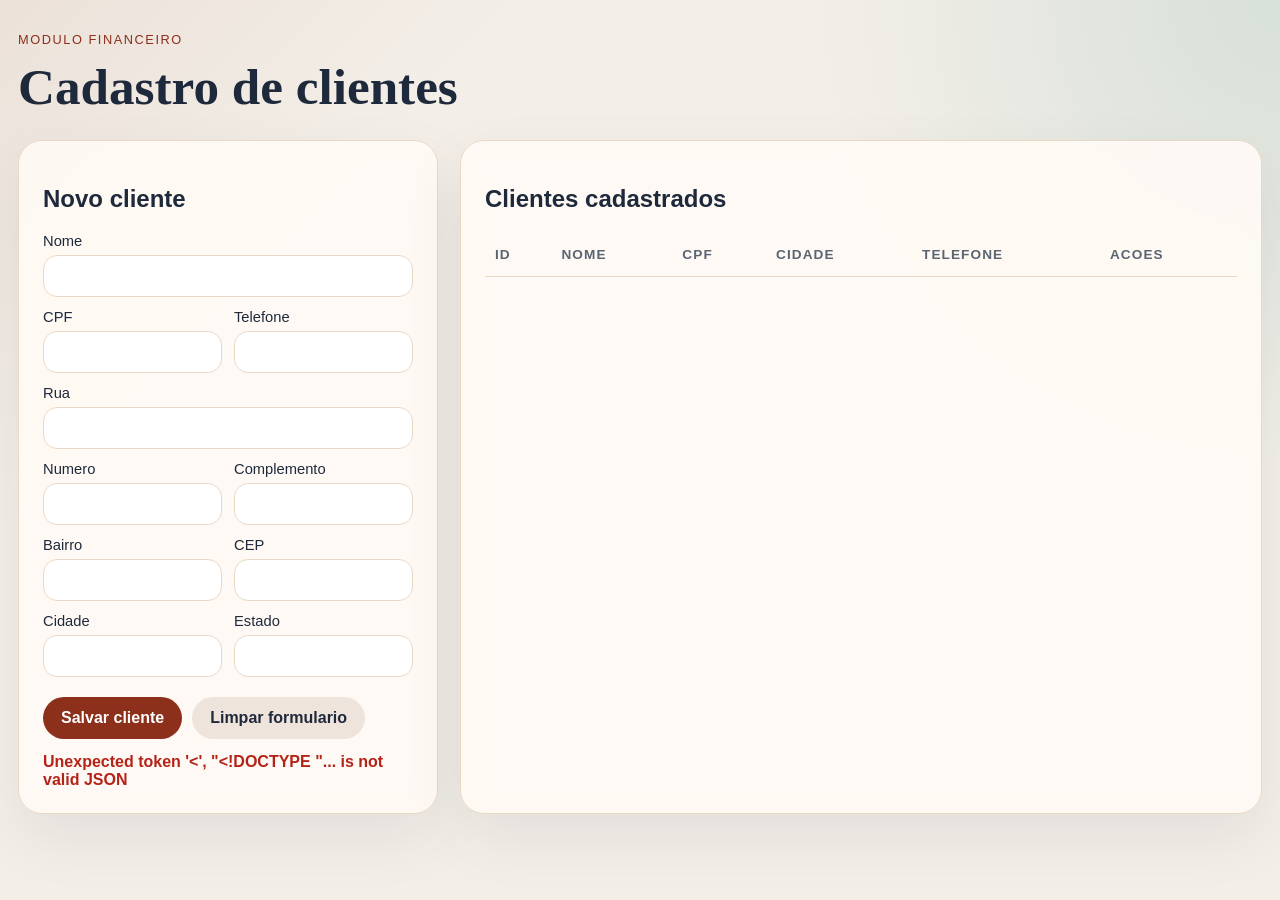
==== src/main/resources/static/clientes.html @ 029f048d "Integração do Banco de Dados na API" ====
<!DOCTYPE html>
<html lang="pt-BR">
<head>
    <meta charset="UTF-8">
    <meta name="viewport" content="width=device-width, initial-scale=1.0">
    <title>CRUD de Clientes</title>
    <style>
        :root {
            --bg: #f3efe8;
            --surface: rgba(255, 250, 245, 0.92);
            --surface-strong: #fff;
            --ink: #1e293b;
            --accent: #8c2f1b;
            --accent-soft: #d9b7a7;
            --ok: #0f766e;
            --danger: #b42318;
            --line: #ead8c6;
        }

        * { box-sizing: border-box; }

        body {
            margin: 0;
            font-family: "Trebuchet MS", Verdana, sans-serif;
            color: var(--ink);
            background:
                linear-gradient(135deg, rgba(140, 47, 27, 0.07), transparent 25%),
                radial-gradient(circle at right top, rgba(15, 118, 110, 0.12), transparent 30%),
                var(--bg);
            min-height: 100vh;
        }

        main {
            max-width: 1280px;
            margin: 0 auto;
            padding: 32px 18px 64px;
        }

        .header {
            margin-bottom: 24px;
        }

        .eyebrow {
            color: var(--accent);
            text-transform: uppercase;
            letter-spacing: .12em;
            font-size: .8rem;
            margin-bottom: 10px;
        }

        h1 {
            margin: 0;
            font-family: Georgia, serif;
            font-size: clamp(2rem, 4vw, 3.3rem);
        }

        .layout {
            display: grid;
            grid-template-columns: minmax(320px, 420px) 1fr;
            gap: 22px;
        }

        .panel {
            background: var(--surface);
            border: 1px solid var(--line);
            border-radius: 24px;
            padding: 24px;
            box-shadow: 0 24px 60px rgba(30, 41, 59, 0.08);
            backdrop-filter: blur(8px);
        }

        form {
            display: grid;
            gap: 12px;
        }

        .grid {
            display: grid;
            grid-template-columns: repeat(2, minmax(0, 1fr));
            gap: 12px;
        }

        label {
            display: grid;
            gap: 6px;
            font-size: .92rem;
        }

        input {
            width: 100%;
            padding: 12px 14px;
            border-radius: 14px;
            border: 1px solid var(--line);
            background: var(--surface-strong);
            font: inherit;
        }

        input:focus {
            outline: 2px solid rgba(140, 47, 27, 0.18);
            border-color: var(--accent);
        }

        .actions {
            display: flex;
            gap: 10px;
            flex-wrap: wrap;
            margin-top: 8px;
        }

        button {
            border: 0;
            border-radius: 999px;
            padding: 12px 18px;
            cursor: pointer;
            font: inherit;
            font-weight: 700;
        }

        button[type="submit"] {
            background: var(--accent);
            color: #fff;
        }

        button[type="button"] {
            background: #efe4dc;
            color: var(--ink);
        }

        table {
            width: 100%;
            border-collapse: collapse;
            margin-top: 14px;
        }

        th, td {
            padding: 14px 10px;
            border-bottom: 1px solid var(--line);
            text-align: left;
            vertical-align: top;
        }

        th {
            font-size: .85rem;
            text-transform: uppercase;
            letter-spacing: .08em;
            color: #5a6572;
        }

        .table-actions {
            display: flex;
            gap: 8px;
            flex-wrap: wrap;
        }

        .small {
            padding: 8px 12px;
            font-size: .88rem;
        }

        .small.delete {
            background: #fee4e2;
            color: var(--danger);
        }

        .status {
            margin-top: 14px;
            min-height: 24px;
            font-weight: 700;
        }

        .status.ok { color: var(--ok); }
        .status.error { color: var(--danger); }

        @media (max-width: 960px) {
            .layout {
                grid-template-columns: 1fr;
            }
        }

        @media (max-width: 640px) {
            .grid {
                grid-template-columns: 1fr;
            }

            th:nth-child(4),
            td:nth-child(4),
            th:nth-child(5),
            td:nth-child(5) {
                display: none;
            }
        }
    </style>
</head>
<body>
<main>
    <div class="header">
        <div class="eyebrow">Modulo Financeiro</div>
        <h1>Cadastro de clientes</h1>
    </div>

    <section class="layout">
        <article class="panel">
            <h2 id="form-title">Novo cliente</h2>
            <form id="cliente-form">
                <input type="hidden" id="id_cliente">

                <label>
                    Nome
                    <input id="nome" required maxlength="100">
                </label>

                <div class="grid">
                    <label>
                        CPF
                        <input id="cpf" maxlength="11" pattern="\d{11}">
                    </label>
                    <label>
                        Telefone
                        <input id="telefone" maxlength="20">
                    </label>
                </div>

                <label>
                    Rua
                    <input id="rua" required maxlength="150">
                </label>

                <div class="grid">
                    <label>
                        Numero
                        <input id="numero" required maxlength="10">
                    </label>
                    <label>
                        Complemento
                        <input id="complemento" maxlength="100">
                    </label>
                </div>

                <div class="grid">
                    <label>
                        Bairro
                        <input id="bairro" required maxlength="100">
                    </label>
                    <label>
                        CEP
                        <input id="cep" required maxlength="10">
                    </label>
                </div>

                <div class="grid">
                    <label>
                        Cidade
                        <input id="cidade" required maxlength="100">
                    </label>
                    <label>
                        Estado
                        <input id="estado" required maxlength="2">
                    </label>
                </div>

                <div class="actions">
                    <button type="submit">Salvar cliente</button>
                    <button type="button" id="cancelar">Limpar formulario</button>
                </div>
            </form>
            <div id="status" class="status"></div>
        </article>

        <article class="panel">
            <h2>Clientes cadastrados</h2>
            <table>
                <thead>
                    <tr>
                        <th>ID</th>
                        <th>Nome</th>
                        <th>CPF</th>
                        <th>Cidade</th>
                        <th>Telefone</th>
                        <th>Acoes</th>
                    </tr>
                </thead>
                <tbody id="clientes-body"></tbody>
            </table>
        </article>
    </section>
</main>

<script>
    const apiUrl = "/api/clientes";
    const form = document.getElementById("cliente-form");
    const tbody = document.getElementById("clientes-body");
    const statusBox = document.getElementById("status");
    const formTitle = document.getElementById("form-title");
    const cancelButton = document.getElementById("cancelar");

    function setStatus(message, type = "ok") {
        statusBox.textContent = message;
        statusBox.className = `status ${type}`;
    }

    function clearStatus() {
        statusBox.textContent = "";
        statusBox.className = "status";
    }

    function formData() {
        return {
            nome: document.getElementById("nome").value.trim(),
            cpf: document.getElementById("cpf").value.trim(),
            rua: document.getElementById("rua").value.trim(),
            numero: document.getElementById("numero").value.trim(),
            complemento: document.getElementById("complemento").value.trim(),
            bairro: document.getElementById("bairro").value.trim(),
            cidade: document.getElementById("cidade").value.trim(),
            estado: document.getElementById("estado").value.trim().toUpperCase(),
            cep: document.getElementById("cep").value.trim(),
            telefone: document.getElementById("telefone").value.trim()
        };
    }

    function resetForm() {
        form.reset();
        document.getElementById("id_cliente").value = "";
        formTitle.textContent = "Novo cliente";
        clearStatus();
    }

    async function loadClientes() {
        const response = await fetch(apiUrl);
        const clientes = await response.json();

        tbody.innerHTML = "";
        clientes.forEach(cliente => {
            const row = document.createElement("tr");
            row.innerHTML = `
                <td>${cliente.id_cliente}</td>
                <td>${cliente.nome}</td>
                <td>${cliente.cpf ?? ""}</td>
                <td>${cliente.cidade}/${cliente.estado}</td>
                <td>${cliente.telefone ?? ""}</td>
                <td>
                    <div class="table-actions">
                        <button class="small" data-action="edit" data-id="${cliente.id_cliente}">Editar</button>
                        <button class="small delete" data-action="delete" data-id="${cliente.id_cliente}">Excluir</button>
                    </div>
                </td>
            `;
            tbody.appendChild(row);
        });
    }

    async function submitForm(event) {
        event.preventDefault();
        clearStatus();

        const id = document.getElementById("id_cliente").value;
        const method = id ? "PUT" : "POST";
        const url = id ? `${apiUrl}/${id}` : apiUrl;

        const response = await fetch(url, {
            method,
            headers: { "Content-Type": "application/json" },
            body: JSON.stringify(formData())
        });

        if (!response.ok) {
            const error = await response.json();
            const details = error.errors ? Object.values(error.errors).join(" | ") : error.message;
            throw new Error(details);
        }

        await loadClientes();
        resetForm();
        setStatus(id ? "Cliente atualizado com sucesso." : "Cliente cadastrado com sucesso.");
    }

    async function editCliente(id) {
        const response = await fetch(`${apiUrl}/${id}`);
        const cliente = await response.json();

        document.getElementById("id_cliente").value = cliente.id_cliente;
        document.getElementById("nome").value = cliente.nome ?? "";
        document.getElementById("cpf").value = cliente.cpf ?? "";
        document.getElementById("rua").value = cliente.rua ?? "";
        document.getElementById("numero").value = cliente.numero ?? "";
        document.getElementById("complemento").value = cliente.complemento ?? "";
        document.getElementById("bairro").value = cliente.bairro ?? "";
        document.getElementById("cidade").value = cliente.cidade ?? "";
        document.getElementById("estado").value = cliente.estado ?? "";
        document.getElementById("cep").value = cliente.cep ?? "";
        document.getElementById("telefone").value = cliente.telefone ?? "";
        formTitle.textContent = `Editando cliente #${cliente.id_cliente}`;
        setStatus("Cliente carregado para edicao.");
        window.scrollTo({ top: 0, behavior: "smooth" });
    }

    async function deleteCliente(id) {
        if (!confirm(`Excluir cliente ${id}?`)) {
            return;
        }

        const response = await fetch(`${apiUrl}/${id}`, { method: "DELETE" });
        if (!response.ok) {
            const error = await response.json();
            throw new Error(error.message);
        }

        await loadClientes();
        resetForm();
        setStatus("Cliente excluido com sucesso.");
    }

    tbody.addEventListener("click", async (event) => {
        const button = event.target.closest("button");
        if (!button) {
            return;
        }

        const { action, id } = button.dataset;

        try {
            if (action === "edit") {
                await editCliente(id);
            }

            if (action === "delete") {
                await deleteCliente(id);
            }
        } catch (error) {
            setStatus(error.message, "error");
        }
    });

    form.addEventListener("submit", async (event) => {
        try {
            await submitForm(event);
        } catch (error) {
            setStatus(error.message, "error");
        }
    });

    cancelButton.addEventListener("click", resetForm);

    loadClientes().catch(error => setStatus(error.message, "error"));
</script>
</body>
</html>
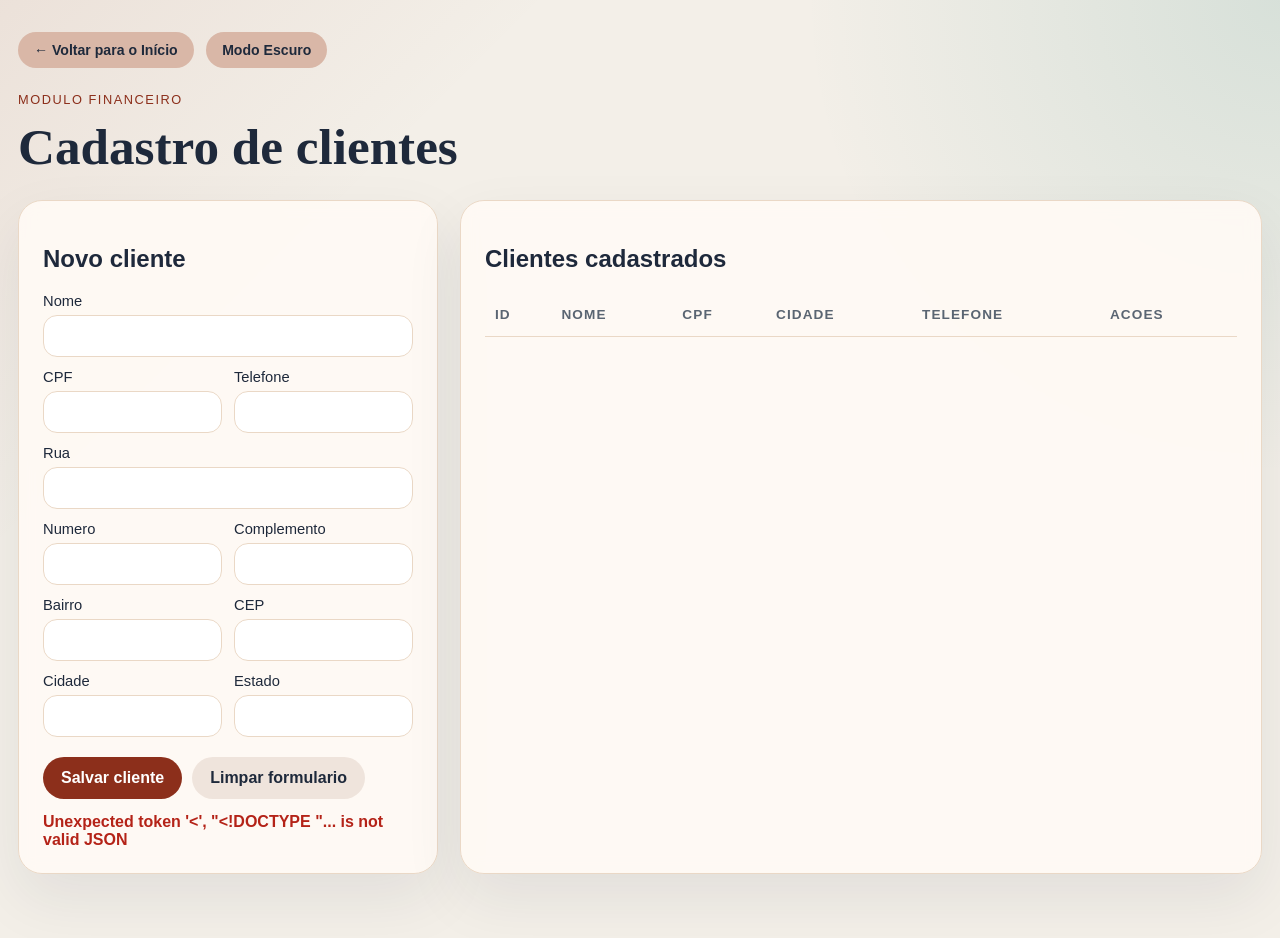
==== commit a6c2f2be: "Versao 2.0" ====
--- a/src/main/resources/static/clientes.html
+++ b/src/main/resources/static/clientes.html
@@ -1,6 +1,7 @@
 <!DOCTYPE html>
 <html lang="pt-BR">
 <head>
+    <script>try{var t=localStorage.getItem('theme')||'dark';document.documentElement.classList.add('theme-'+t);}catch(e){}</script>
     <meta charset="UTF-8">
     <meta name="viewport" content="width=device-width, initial-scale=1.0">
     <title>CRUD de Clientes</title>
@@ -189,10 +190,32 @@
                 display: none;
             }
         }
+
+        .btn-home {
+            display: inline-block;
+            background: var(--accent-soft);
+            color: var(--ink);
+            padding: 10px 16px;
+            border-radius: 999px;
+            text-decoration: none;
+            font-size: .88rem;
+            font-weight: 700;
+            margin-bottom: 24px;
+            transition: background .2s ease;
+        }
+
+        .btn-home:hover {
+            background: var(--accent);
+            color: #fff;
+        }
     </style>
+    <link rel="stylesheet" href="/theme.css">
+    <script src="/theme.js" defer></script>
 </head>
 <body>
 <main>
+    <a href="/" class="btn-home">← Voltar para o Início</a>
+    <button id="theme-toggle" class="btn-home" style="margin-left:8px">Modo Escuro</button>
     <div class="header">
         <div class="eyebrow">Modulo Financeiro</div>
         <h1>Cadastro de clientes</h1>
